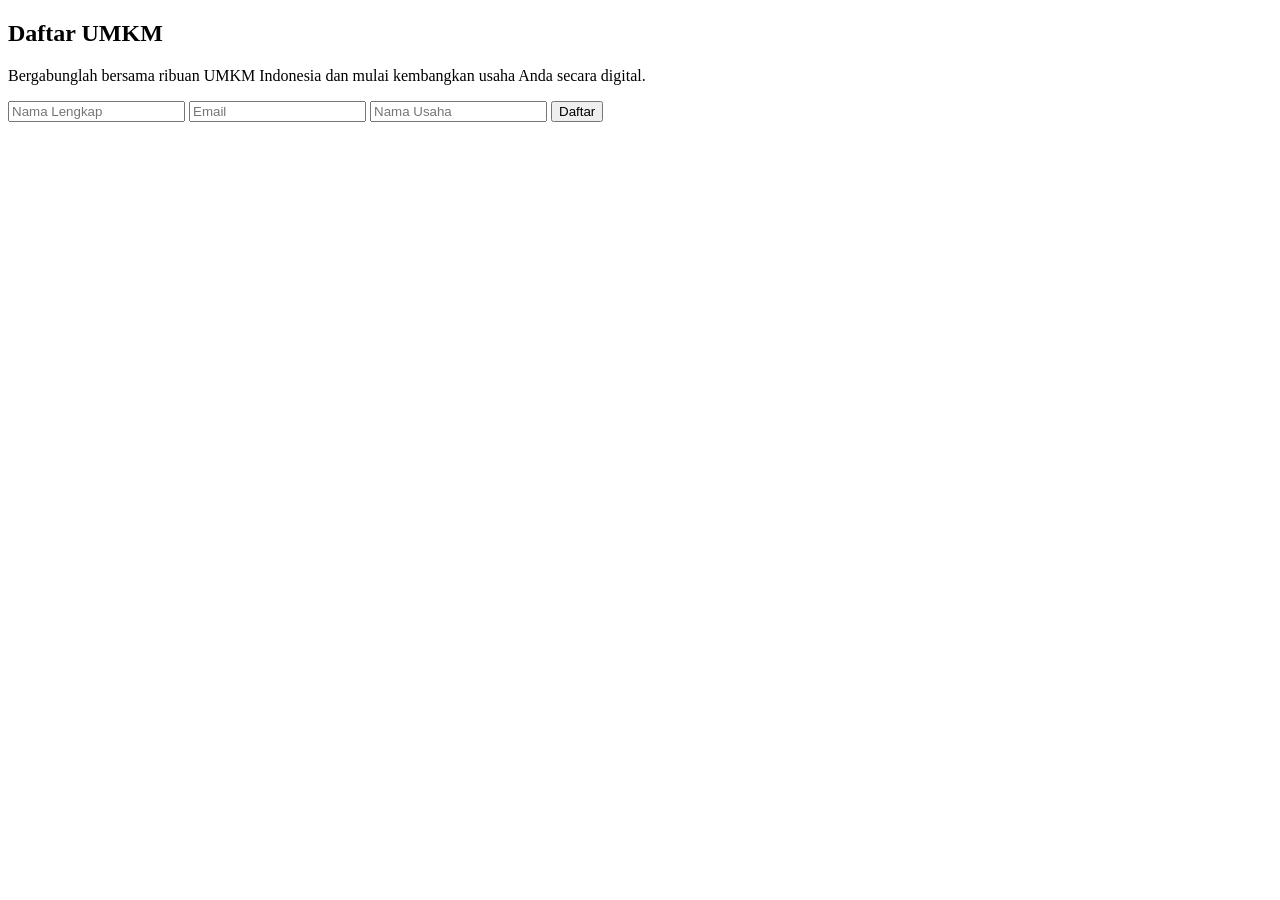
==== daftar.html @ 74b17df0 "Menambahkan halaman daftar UMKM" ====
<!DOCTYPE html>
<html lang="id">
<head>
    <meta charset="UTF-8">
    <meta name="viewport" content="width=device-width, initial-scale=1.0">
    <title>Daftar UMKM</title>

    <link rel="stylesheet" href="style.css">
</head>

<body>

<section class="section">

    <div class="register-container">

        <h2 class="section-title">
            Daftar UMKM
        </h2>

        <p class="section-sub">
            Bergabunglah bersama ribuan UMKM Indonesia dan mulai kembangkan usaha Anda secara digital.
        </p>

        <form class="register-form" id="registerForm">

            <input type="text" placeholder="Nama Lengkap" required>

            <input type="email" placeholder="Email" required>

            <input type="text" placeholder="Nama Usaha" required>

            <button type="submit" class="btn-primary">
                Daftar
            </button>

        </form>

    </div>

</section>

<script>
const registerForm = document.getElementById("registerForm");

registerForm.addEventListener("submit", function(e) {
    e.preventDefault();

    alert("Pendaftaran berhasil!");

    window.location.href = "index.html";
});
</script>

</body>
</html>
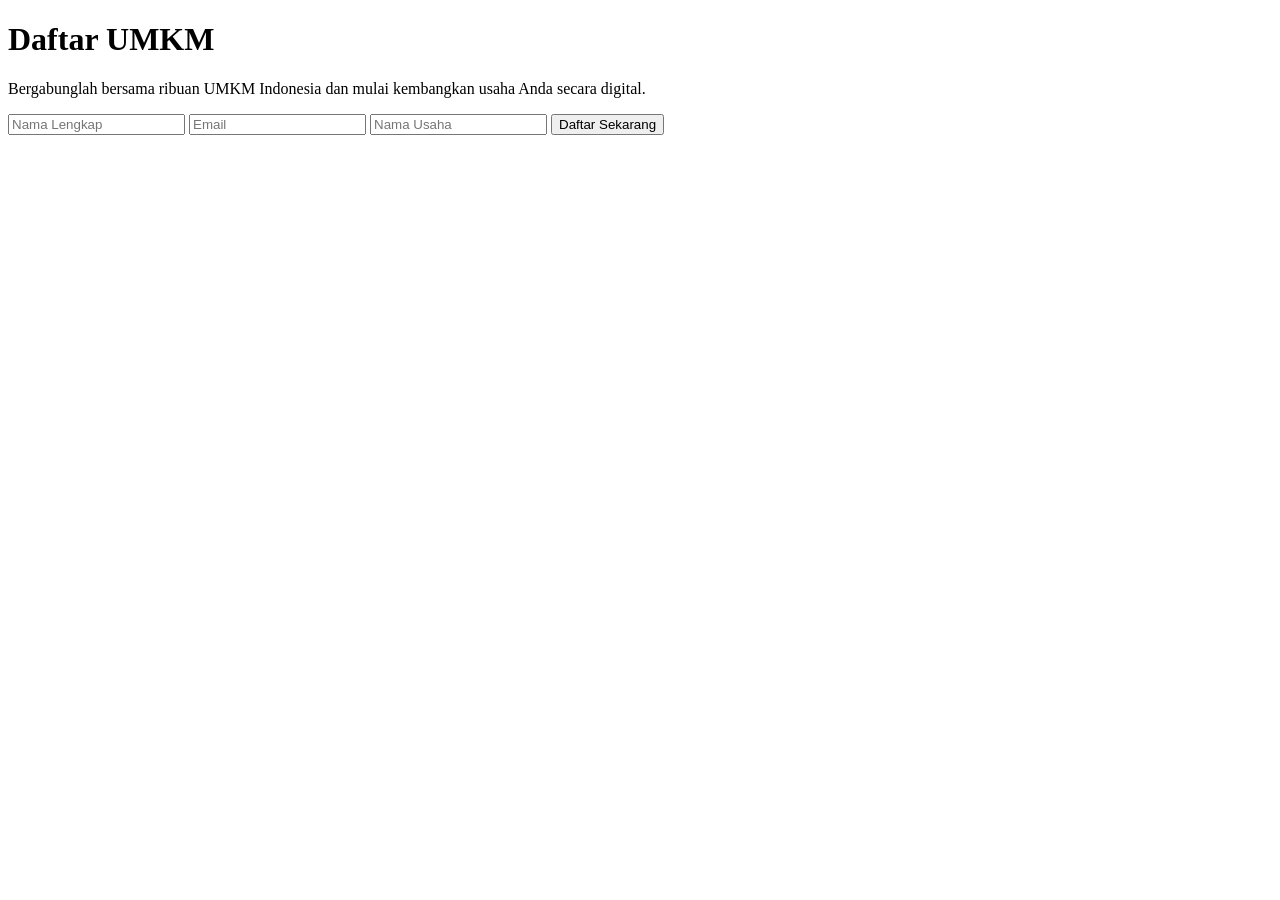
==== commit a652125e: "update daftar" ====
--- a/daftar.html
+++ b/daftar.html
@@ -4,53 +4,30 @@
     <meta charset="UTF-8">
     <meta name="viewport" content="width=device-width, initial-scale=1.0">
     <title>Daftar UMKM</title>
-
-    <link rel="stylesheet" href="style.css">
+    <link rel="stylesheet" href="daftar.css">
 </head>
-
 <body>
 
-<section class="section">
+<div class="container">
+    <div class="card">
+        <h1>Daftar UMKM</h1>
 
-    <div class="register-container">
-
-        <h2 class="section-title">
-            Daftar UMKM
-        </h2>
-
-        <p class="section-sub">
-            Bergabunglah bersama ribuan UMKM Indonesia dan mulai kembangkan usaha Anda secara digital.
+        <p>
+            Bergabunglah bersama ribuan UMKM Indonesia dan mulai
+            kembangkan usaha Anda secara digital.
         </p>
 
-        <form class="register-form" id="registerForm">
-
+        <form>
             <input type="text" placeholder="Nama Lengkap" required>
 
             <input type="email" placeholder="Email" required>
 
             <input type="text" placeholder="Nama Usaha" required>
 
-            <button type="submit" class="btn-primary">
-                Daftar
-            </button>
-
+            <button type="submit">Daftar Sekarang</button>
         </form>
-
     </div>
-
-</section>
-
-<script>
-const registerForm = document.getElementById("registerForm");
-
-registerForm.addEventListener("submit", function(e) {
-    e.preventDefault();
-
-    alert("Pendaftaran berhasil!");
-
-    window.location.href = "index.html";
-});
-</script>
+</div>
 
 </body>
 </html>
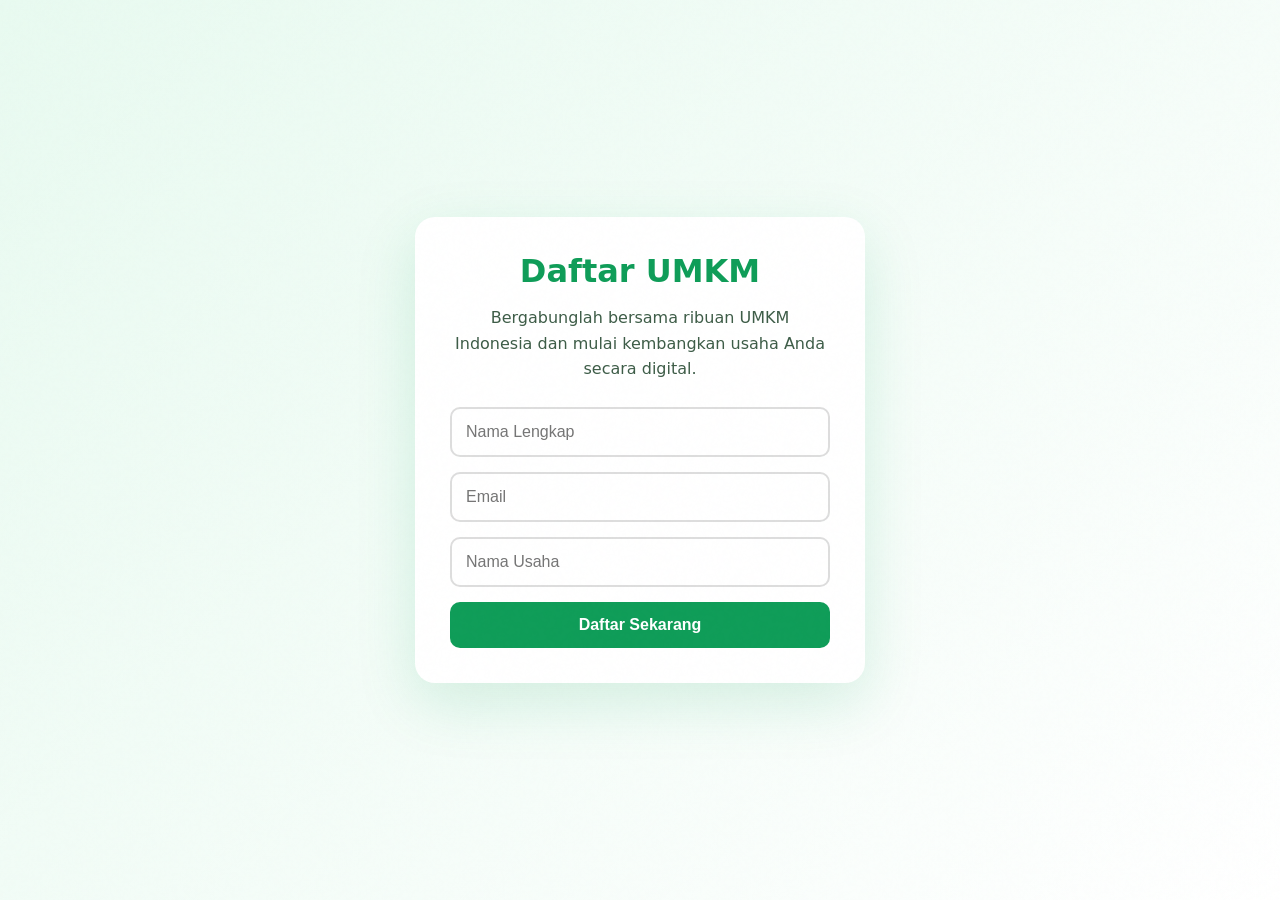
==== commit 36cf3122: "update halaman" ====
--- a/daftar.html
+++ b/daftar.html
@@ -4,7 +4,7 @@
     <meta charset="UTF-8">
     <meta name="viewport" content="width=device-width, initial-scale=1.0">
     <title>Daftar UMKM</title>
-    <link rel="stylesheet" href="daftar.css">
+    <link rel="stylesheet" href="style.css">
 </head>
 <body>
 
--- a/style.css
+++ b/style.css
@@ -0,0 +1,957 @@
+
+  :root {
+      --green-deep:    #0a7a42;
+      --green-main:    #0f9d58;
+      --green-mid:     #34a853;
+      --green-light:   #a8f0c6;
+      --green-pale:    #e8faf0;
+      --gold:          #f5c842;
+      --gold-light:    #fff3b0;
+      --warm-white:    #fdfef9;
+      --text-dark:     #1a2e1e;
+      --text-mid:      #3d5c47;
+      --text-light:    #7a9e84;
+      --shadow-green:  0 20px 60px rgba(15,157,88,0.15);
+      --shadow-soft:   0 8px 32px rgba(0,0,0,0.08);
+      --radius-lg:     24px;
+      --radius-xl:     40px;
+    }
+
+    *, *::before, *::after {
+      margin: 0; padding: 0;
+      box-sizing: border-box;
+    }
+
+    html { scroll-behavior: smooth; }
+
+    body {
+      font-family: -apple-system, BlinkMacSystemFont, 'Segoe UI', system-ui, sans-serif;
+      background: var(--warm-white);
+      color: var(--text-dark);
+      overflow-x: hidden;
+    }
+
+    /* ─── SCROLLBAR ─── */
+    ::-webkit-scrollbar { width: 6px; }
+    ::-webkit-scrollbar-track { background: var(--green-pale); }
+    ::-webkit-scrollbar-thumb { background: var(--green-main); border-radius: 99px; }
+
+    /* ─── NOISE TEXTURE OVERLAY ─── */
+    body::before {
+      content: '';
+      position: fixed; inset: 0;
+      background-image: url("data:image/svg+xml,%3Csvg viewBox='0 0 200 200' xmlns='http://www.w3.org/2000/svg'%3E%3Cfilter id='n'%3E%3CfeTurbulence type='fractalNoise' baseFrequency='0.75' numOctaves='4' stitchTiles='stitch'/%3E%3C/filter%3E%3Crect width='100%25' height='100%25' filter='url(%23n)' opacity='0.03'/%3E%3C/svg%3E");
+      pointer-events: none; z-index: 1000; opacity: 0.4;
+    }
+
+    /* ══════════════════════════════════
+       HEADER / NAV
+    ══════════════════════════════════ */
+    header {
+      position: fixed; top: 0; left: 0; right: 0; z-index: 900;
+      padding: 18px 6%;
+      display: flex; justify-content: space-between; align-items: center;
+      background: rgba(255,255,255,0.75);
+      backdrop-filter: blur(20px) saturate(180%);
+      -webkit-backdrop-filter: blur(20px) saturate(180%);
+      border-bottom: 1px solid rgba(15,157,88,0.1);
+      transition: all 0.4s cubic-bezier(0.23,1,0.32,1);
+    }
+
+    header.scrolled {
+      padding: 12px 6%;
+      background: rgba(255,255,255,0.92);
+      box-shadow: 0 4px 30px rgba(0,0,0,0.06);
+    }
+
+    .logo {
+      display: flex; align-items: center; gap: 10px;
+      text-decoration: none;
+    }
+
+    .logo-mark {
+      width: 36px; height: 36px;
+      background: linear-gradient(135deg, var(--green-main), var(--green-mid));
+      border-radius: 10px;
+      display: flex; align-items: center; justify-content: center;
+      font-size: 18px; font-weight: 800; color: white;
+      box-shadow: 0 4px 12px rgba(15,157,88,0.35);
+      transition: transform 0.3s cubic-bezier(0.34,1.56,0.64,1);
+    }
+    .logo:hover .logo-mark { transform: rotate(-8deg) scale(1.1); }
+
+    .logo-text {
+      font-family: Georgia, 'Times New Roman', serif;
+      font-size: 20px; font-weight: 700;
+      color: var(--text-dark);
+      letter-spacing: -0.3px;
+    }
+    .logo-text span { color: var(--green-main); }
+
+    nav {
+      display: flex; align-items: center; gap: 8px;
+    }
+
+    nav a {
+      color: var(--text-mid);
+      text-decoration: none;
+      font-size: 14px; font-weight: 600;
+      padding: 8px 16px;
+      border-radius: 99px;
+      transition: all 0.25s ease;
+      position: relative;
+    }
+    nav a:hover {
+      color: var(--green-main);
+      background: var(--green-pale);
+    }
+    nav a.active { color: var(--green-main); background: var(--green-pale); }
+
+    .nav-cta {
+      background: var(--green-main) !important;
+      color: white !important;
+      padding: 10px 22px !important;
+      box-shadow: 0 4px 14px rgba(15,157,88,0.4);
+      transition: all 0.3s cubic-bezier(0.34,1.56,0.64,1) !important;
+    }
+    .nav-cta:hover {
+      transform: translateY(-2px) scale(1.03);
+      box-shadow: 0 8px 24px rgba(15,157,88,0.45) !important;
+      background: var(--green-deep) !important;
+    }
+
+    /* ══════════════════════════════════
+       HERO SECTION
+    ══════════════════════════════════ */
+    .hero {
+      min-height: 100vh;
+      padding: 120px 6% 80px;
+      display: grid;
+      grid-template-columns: 1fr 1fr;
+      align-items: center;
+      gap: 60px;
+      position: relative;
+      overflow: hidden;
+    }
+
+    /* Mesh gradient background */
+    .hero::before {
+      content: '';
+      position: absolute; inset: 0;
+      background:
+        radial-gradient(ellipse 80% 60% at 10% 20%, rgba(168,240,198,0.35) 0%, transparent 60%),
+        radial-gradient(ellipse 60% 50% at 90% 80%, rgba(245,200,66,0.15) 0%, transparent 55%),
+        radial-gradient(ellipse 50% 70% at 60% 10%, rgba(15,157,88,0.08) 0%, transparent 50%);
+      z-index: 0;
+    }
+
+    /* Decorative circles */
+    .hero-deco {
+      position: absolute;
+      border-radius: 50%;
+      opacity: 0.12;
+      animation: floatDeco 8s ease-in-out infinite;
+    }
+    .hero-deco-1 {
+      width: 500px; height: 500px;
+      background: radial-gradient(circle, var(--green-main), transparent);
+      top: -100px; right: -100px;
+      animation-delay: 0s;
+    }
+    .hero-deco-2 {
+      width: 300px; height: 300px;
+      background: radial-gradient(circle, var(--gold), transparent);
+      bottom: 50px; left: -80px;
+      animation-delay: 3s; opacity: 0.09;
+    }
+    @keyframes floatDeco {
+      0%,100% { transform: translateY(0) scale(1); }
+      50%      { transform: translateY(-30px) scale(1.05); }
+    }
+
+    .hero-content { position: relative; z-index: 2; }
+
+    .hero-badge {
+      display: inline-flex; align-items: center; gap: 8px;
+      background: var(--green-pale);
+      border: 1px solid rgba(15,157,88,0.2);
+      color: var(--green-deep);
+      font-size: 12px; font-weight: 700;
+      letter-spacing: 0.8px; text-transform: uppercase;
+      padding: 6px 14px; border-radius: 99px;
+      margin-bottom: 24px;
+      animation: fadeSlideUp 0.8s cubic-bezier(0.23,1,0.32,1) both;
+    }
+    .hero-badge::before {
+      content: '';
+      width: 6px; height: 6px;
+      background: var(--green-main);
+      border-radius: 50%;
+      animation: pulse 2s ease-in-out infinite;
+    }
+    @keyframes pulse {
+      0%,100% { transform: scale(1); opacity: 1; }
+      50%      { transform: scale(1.5); opacity: 0.6; }
+    }
+
+    .hero h1 {
+      font-family: Georgia, 'Times New Roman', serif;
+      font-size: clamp(42px, 5vw, 68px);
+      line-height: 1.08;
+      font-weight: 700;
+      color: var(--text-dark);
+      margin-bottom: 24px;
+      animation: fadeSlideUp 0.8s cubic-bezier(0.23,1,0.32,1) 0.1s both;
+    }
+    .hero h1 em {
+      font-style: italic;
+      color: var(--green-main);
+      position: relative;
+    }
+    .hero h1 em::after {
+      content: '';
+      position: absolute;
+      bottom: 4px; left: 0; right: 0;
+      height: 3px;
+      background: linear-gradient(90deg, var(--green-main), var(--gold));
+      border-radius: 99px;
+      transform: scaleX(0);
+      transform-origin: left;
+      animation: lineGrow 0.6s cubic-bezier(0.23,1,0.32,1) 0.9s both;
+    }
+    @keyframes lineGrow {
+      to { transform: scaleX(1); }
+    }
+
+    .hero p {
+      font-size: 17px;
+      line-height: 1.75;
+      color: var(--text-mid);
+      max-width: 480px;
+      margin-bottom: 40px;
+      animation: fadeSlideUp 0.8s cubic-bezier(0.23,1,0.32,1) 0.2s both;
+    }
+
+    .hero-actions {
+      display: flex; gap: 16px; flex-wrap: wrap;
+      animation: fadeSlideUp 0.8s cubic-bezier(0.23,1,0.32,1) 0.3s both;
+    }
+
+    .btn-primary {
+      display: inline-flex; align-items: center; gap: 10px;
+      padding: 16px 32px;
+      background: linear-gradient(135deg, var(--green-main), var(--green-mid));
+      color: white;
+      text-decoration: none;
+      border-radius: 14px;
+      font-weight: 700; font-size: 15px;
+      box-shadow: 0 8px 24px rgba(15,157,88,0.4), 0 1px 0 rgba(255,255,255,0.2) inset;
+      transition: all 0.35s cubic-bezier(0.34,1.56,0.64,1);
+      position: relative; overflow: hidden;
+    }
+    .btn-primary::before {
+      content: '';
+      position: absolute; inset: 0;
+      background: linear-gradient(135deg, rgba(255,255,255,0.15), transparent);
+      opacity: 0;
+      transition: opacity 0.3s;
+    }
+    .btn-primary:hover {
+      transform: translateY(-3px) scale(1.02);
+      box-shadow: 0 14px 32px rgba(15,157,88,0.45);
+    }
+    .btn-primary:hover::before { opacity: 1; }
+
+    .btn-secondary {
+      display: inline-flex; align-items: center; gap: 10px;
+      padding: 16px 32px;
+      background: white;
+      color: var(--green-deep);
+      text-decoration: none;
+      border-radius: 14px;
+      font-weight: 700; font-size: 15px;
+      border: 1.5px solid rgba(15,157,88,0.2);
+      box-shadow: var(--shadow-soft);
+      transition: all 0.35s cubic-bezier(0.34,1.56,0.64,1);
+    }
+    .btn-secondary:hover {
+      transform: translateY(-3px);
+      border-color: var(--green-main);
+      box-shadow: 0 10px 28px rgba(15,157,88,0.15);
+    }
+
+    /* Hero stats */
+    .hero-stats {
+      display: flex; gap: 32px; margin-top: 52px;
+      padding-top: 32px;
+      border-top: 1px solid rgba(15,157,88,0.1);
+      animation: fadeSlideUp 0.8s cubic-bezier(0.23,1,0.32,1) 0.45s both;
+    }
+    .stat-item { display: flex; flex-direction: column; gap: 4px; }
+    .stat-num {
+      font-family: Georgia, 'Times New Roman', serif;
+      font-size: 28px; font-weight: 700;
+      color: var(--green-main);
+      line-height: 1;
+    }
+    .stat-label { font-size: 12px; color: var(--text-light); font-weight: 500; }
+
+    /* Hero visual */
+    .hero-visual {
+      position: relative; z-index: 2;
+      animation: fadeSlideRight 1s cubic-bezier(0.23,1,0.32,1) 0.2s both;
+    }
+
+    .hero-card-main {
+      background: white;
+      border-radius: var(--radius-xl);
+      padding: 40px;
+      box-shadow: var(--shadow-green), 0 1px 0 rgba(255,255,255,0.8) inset;
+      position: relative;
+      overflow: hidden;
+    }
+    .hero-card-main::before {
+      content: '';
+      position: absolute; top: 0; left: 0; right: 0; height: 4px;
+      background: linear-gradient(90deg, var(--green-main), var(--gold));
+    }
+
+    .product-grid {
+      display: grid; grid-template-columns: 1fr 1fr; gap: 16px;
+      margin-bottom: 24px;
+    }
+    .product-item {
+      background: var(--green-pale);
+      border-radius: 16px; padding: 20px;
+      display: flex; flex-direction: column; gap: 10px;
+      transition: transform 0.3s cubic-bezier(0.34,1.56,0.64,1);
+    }
+    .product-item:hover { transform: scale(1.03); }
+    .product-emoji { font-size: 28px; }
+    .product-name { font-size: 13px; font-weight: 700; color: var(--text-dark); }
+    .product-sales {
+      font-size: 11px; color: var(--green-main); font-weight: 600;
+      background: rgba(15,157,88,0.1); padding: 3px 8px; border-radius: 99px;
+      width: fit-content;
+    }
+
+    .card-footer {
+      display: flex; align-items: center; justify-content: space-between;
+      background: var(--green-pale);
+      border-radius: 14px; padding: 16px 20px;
+    }
+    .card-footer-label { font-size: 13px; color: var(--text-mid); font-weight: 600; }
+    .card-footer-num {
+      font-family: Georgia, 'Times New Roman', serif;
+      font-size: 22px; font-weight: 700; color: var(--green-main);
+    }
+
+
+    /* Floating badge */
+    .float-badge {
+      position: absolute;
+      background: white;
+      border-radius: 16px;
+      padding: 12px 18px;
+      box-shadow: 0 8px 30px rgba(0,0,0,0.12);
+      font-size: 13px; font-weight: 700;
+      display: flex; align-items: center; gap: 8px;
+      animation: floatBadge 4s ease-in-out infinite;
+      white-space: nowrap;
+    }
+    .float-badge-1 { top: -20px; right: -20px; animation-delay: 0s; }
+    .float-badge-2 { bottom: -20px; left: -20px; animation-delay: 2s; color: var(--green-deep); }
+    @keyframes floatBadge {
+      0%,100% { transform: translateY(0); }
+      50%      { transform: translateY(-8px); }
+    }
+
+    /* ══════════════════════════════════
+       TRUSTED BRANDS TICKER
+    ══════════════════════════════════ */
+    .ticker-section {
+      padding: 30px 0;
+      background: var(--green-pale);
+      border-top: 1px solid rgba(15,157,88,0.1);
+      border-bottom: 1px solid rgba(15,157,88,0.1);
+      overflow: hidden;
+    }
+    .ticker-label {
+      text-align: center;
+      font-size: 11px; font-weight: 700; letter-spacing: 2px; text-transform: uppercase;
+      color: var(--text-light); margin-bottom: 18px;
+    }
+    .ticker-track { display: flex; gap: 0; }
+    .ticker-inner {
+      display: flex; gap: 48px; align-items: center;
+      animation: ticker 25s linear infinite;
+      padding-right: 48px;
+      white-space: nowrap;
+    }
+    @keyframes ticker {
+      from { transform: translateX(0); }
+      to   { transform: translateX(-50%); }
+    }
+    .ticker-item {
+      font-weight: 700; font-size: 15px;
+      color: var(--green-deep); opacity: 0.55;
+      transition: opacity 0.3s;
+    }
+    .ticker-item:hover { opacity: 1; }
+    .ticker-sep { color: var(--green-main); opacity: 0.3; font-size: 20px; }
+
+    /* ══════════════════════════════════
+       FEATURES SECTION
+    ══════════════════════════════════ */
+    .section {
+      padding: 100px 6%;
+    }
+
+    .section-tag {
+      display: inline-block;
+      font-size: 11px; font-weight: 800; letter-spacing: 2px; text-transform: uppercase;
+      color: var(--green-main); background: var(--green-pale);
+      padding: 6px 14px; border-radius: 99px;
+      margin-bottom: 16px;
+    }
+
+    .section-title {
+      font-family: Georgia, 'Times New Roman', serif;
+      font-size: clamp(32px, 4vw, 52px);
+      font-weight: 700; line-height: 1.1;
+      color: var(--text-dark); margin-bottom: 16px;
+    }
+    .section-title em { font-style: italic; color: var(--green-main); }
+
+    .section-sub {
+      font-size: 17px; color: var(--text-mid); line-height: 1.7;
+      max-width: 560px; margin-bottom: 60px;
+    }
+
+    .features-grid {
+      display: grid;
+      grid-template-columns: repeat(3, 1fr);
+      gap: 24px;
+    }
+
+    .feature-card {
+      background: white;
+      border-radius: var(--radius-lg);
+      padding: 36px 30px;
+      border: 1px solid rgba(15,157,88,0.08);
+      box-shadow: var(--shadow-soft);
+      transition: all 0.4s cubic-bezier(0.23,1,0.32,1);
+      position: relative; overflow: hidden;
+      opacity: 0; transform: translateY(30px);
+    }
+    .feature-card.visible {
+      opacity: 1; transform: translateY(0);
+    }
+    .feature-card::after {
+      content: '';
+      position: absolute; top: 0; left: 0; right: 0; height: 3px;
+      background: linear-gradient(90deg, var(--green-main), var(--gold));
+      transform: scaleX(0); transform-origin: left;
+      transition: transform 0.4s cubic-bezier(0.23,1,0.32,1);
+    }
+    .feature-card:hover {
+      transform: translateY(-8px);
+      box-shadow: var(--shadow-green);
+      border-color: rgba(15,157,88,0.15);
+    }
+    .feature-card:hover::after { transform: scaleX(1); }
+
+    .feature-icon {
+      width: 56px; height: 56px;
+      background: var(--green-pale);
+      border-radius: 16px;
+      display: flex; align-items: center; justify-content: center;
+      font-size: 24px; margin-bottom: 20px;
+      transition: transform 0.4s cubic-bezier(0.34,1.56,0.64,1);
+    }
+    .feature-card:hover .feature-icon { transform: scale(1.15) rotate(-5deg); }
+
+    .feature-card h4 {
+      font-size: 18px; font-weight: 700;
+      color: var(--text-dark); margin-bottom: 10px;
+    }
+    .feature-card p {
+      font-size: 14px; color: var(--text-light); line-height: 1.7;
+    }
+
+    .feature-card.featured {
+      background: linear-gradient(135deg, var(--green-main), var(--green-deep));
+      border-color: transparent;
+      color: white;
+    }
+    .feature-card.featured .feature-icon {
+      background: rgba(255,255,255,0.15);
+    }
+    .feature-card.featured h4 { color: white; }
+    .feature-card.featured p { color: rgba(255,255,255,0.75); }
+    .feature-card.featured::after { display: none; }
+
+    /* ══════════════════════════════════
+       HOW IT WORKS
+    ══════════════════════════════════ */
+    .how-section {
+      padding: 100px 6%;
+      background: var(--green-pale);
+      position: relative; overflow: hidden;
+    }
+    .how-section::before {
+      content: '';
+      position: absolute;
+      top: -200px; right: -200px;
+      width: 600px; height: 600px;
+      background: radial-gradient(circle, rgba(15,157,88,0.08), transparent 70%);
+      border-radius: 50%;
+    }
+
+    .steps-grid {
+      display: grid; grid-template-columns: repeat(4,1fr); gap: 30px;
+      position: relative;
+    }
+    .steps-grid::before {
+      content: '';
+      position: absolute; top: 40px; left: 15%; right: 15%; height: 2px;
+      background: linear-gradient(90deg, var(--green-main), var(--gold), var(--green-main));
+      background-size: 200% 100%;
+      animation: shimmer 3s linear infinite;
+      z-index: 0;
+    }
+    @keyframes shimmer {
+      0%   { background-position: 200% 0; }
+      100% { background-position: -200% 0; }
+    }
+
+    .step-item {
+      text-align: center; position: relative; z-index: 1;
+      opacity: 0; transform: translateY(20px);
+      transition: all 0.5s cubic-bezier(0.23,1,0.32,1);
+    }
+    .step-item.visible { opacity: 1; transform: translateY(0); }
+
+    .step-num {
+      width: 80px; height: 80px;
+      background: white;
+      border-radius: 50%; margin: 0 auto 20px;
+      display: flex; align-items: center; justify-content: center;
+      font-family: Georgia, 'Times New Roman', serif;
+      font-size: 28px; font-weight: 700;
+      color: var(--green-main);
+      box-shadow: 0 4px 20px rgba(15,157,88,0.2);
+      border: 3px solid rgba(15,157,88,0.15);
+      transition: all 0.4s cubic-bezier(0.34,1.56,0.64,1);
+    }
+    .step-item:hover .step-num {
+      background: var(--green-main); color: white;
+      transform: scale(1.1);
+      box-shadow: 0 8px 28px rgba(15,157,88,0.35);
+    }
+
+    .step-item h4 { font-size: 16px; font-weight: 700; margin-bottom: 8px; }
+    .step-item p { font-size: 13px; color: var(--text-light); line-height: 1.6; }
+
+    /* ══════════════════════════════════
+       PRODUCTS / MARKETPLACE
+    ══════════════════════════════════ */
+    .products-section { padding: 100px 6%; }
+
+    .products-header {
+      display: flex; justify-content: space-between; align-items: flex-end;
+      margin-bottom: 48px;
+    }
+
+    .category-tabs {
+      display: flex; gap: 8px;
+    }
+    .tab {
+      padding: 8px 18px; border-radius: 99px;
+      font-size: 13px; font-weight: 600;
+      cursor: pointer; transition: all 0.25s ease;
+      border: 1.5px solid transparent;
+      color: var(--text-light);
+    }
+    .tab:hover, .tab.active {
+      color: var(--green-main); background: var(--green-pale);
+      border-color: rgba(15,157,88,0.2);
+    }
+
+    .products-grid {
+      display: grid; grid-template-columns: repeat(4,1fr); gap: 24px;
+    }
+
+    .product-card {
+      background: white;
+      border-radius: 20px; overflow: hidden;
+      border: 1px solid rgba(0,0,0,0.06);
+      box-shadow: var(--shadow-soft);
+      transition: all 0.4s cubic-bezier(0.23,1,0.32,1);
+      opacity: 0; transform: translateY(24px);
+    }
+    .product-card.visible { opacity: 1; transform: translateY(0); }
+    .product-card:hover {
+      transform: translateY(-8px);
+      box-shadow: var(--shadow-green);
+    }
+
+    .product-img {
+      height: 160px;
+      display: flex; align-items: center; justify-content: center;
+      font-size: 64px; position: relative; overflow: hidden;
+    }
+    .product-img::after {
+      content: '';
+      position: absolute; inset: 0;
+      background: linear-gradient(to bottom, transparent 60%, rgba(0,0,0,0.05));
+    }
+    .product-badge-new {
+      position: absolute; top: 12px; left: 12px;
+      background: var(--gold); color: #7a4e00;
+      font-size: 10px; font-weight: 800; letter-spacing: 1px; text-transform: uppercase;
+      padding: 4px 10px; border-radius: 99px;
+      box-shadow: 0 2px 8px rgba(245,200,66,0.4);
+    }
+
+    .product-body { padding: 20px; }
+    .product-cat { font-size: 11px; color: var(--text-light); font-weight: 600; text-transform: uppercase; letter-spacing: 1px; margin-bottom: 6px; }
+    .product-title { font-size: 15px; font-weight: 700; color: var(--text-dark); margin-bottom: 8px; }
+    .product-seller { font-size: 12px; color: var(--text-light); margin-bottom: 14px; display: flex; align-items: center; gap: 4px; }
+    .product-footer { display: flex; justify-content: space-between; align-items: center; }
+    .product-price { font-family: Georgia, 'Times New Roman', serif; font-size: 18px; font-weight: 700; color: var(--green-main); }
+    .product-rating { display: flex; align-items: center; gap: 4px; font-size: 12px; font-weight: 600; color: var(--text-mid); }
+
+    /* ══════════════════════════════════
+       TESTIMONIALS
+    ══════════════════════════════════ */
+    .testimonials-section {
+      padding: 100px 6%;
+      background: linear-gradient(135deg, var(--green-deep) 0%, var(--green-main) 50%, var(--green-mid) 100%);
+      position: relative; overflow: hidden;
+    }
+    .testimonials-section::before {
+      content: '';
+      position: absolute; top: -100px; right: -100px;
+      width: 500px; height: 500px;
+      background: rgba(255,255,255,0.04);
+      border-radius: 50%;
+    }
+    .testimonials-section::after {
+      content: '';
+      position: absolute; bottom: -150px; left: -150px;
+      width: 400px; height: 400px;
+      background: rgba(245,200,66,0.08);
+      border-radius: 50%;
+    }
+
+    .testimonials-section .section-tag {
+      background: rgba(255,255,255,0.15); color: white;
+    }
+    .testimonials-section .section-title { color: white; }
+    .testimonials-section .section-sub { color: rgba(255,255,255,0.7); }
+
+    .testi-grid {
+      display: grid; grid-template-columns: repeat(3,1fr); gap: 24px;
+      position: relative; z-index: 1;
+    }
+
+    .testi-card {
+      background: rgba(255,255,255,0.1);
+      backdrop-filter: blur(10px);
+      border: 1px solid rgba(255,255,255,0.15);
+      border-radius: 20px; padding: 28px;
+      transition: all 0.4s cubic-bezier(0.23,1,0.32,1);
+      opacity: 0; transform: translateY(24px);
+    }
+    .testi-card.visible { opacity: 1; transform: translateY(0); }
+    .testi-card:hover {
+      background: rgba(255,255,255,0.15);
+      transform: translateY(-6px);
+      box-shadow: 0 20px 50px rgba(0,0,0,0.15);
+    }
+
+    .testi-stars { color: var(--gold); font-size: 16px; margin-bottom: 14px; letter-spacing: 2px; }
+    .testi-text { font-size: 14px; color: rgba(255,255,255,0.85); line-height: 1.75; margin-bottom: 20px; font-style: italic; }
+    .testi-author { display: flex; align-items: center; gap: 12px; }
+    .testi-avatar {
+      width: 44px; height: 44px; border-radius: 50%;
+      display: flex; align-items: center; justify-content: center;
+      font-size: 20px; font-weight: 700; color: white;
+      background: rgba(255,255,255,0.2); border: 2px solid rgba(255,255,255,0.25);
+      flex-shrink: 0;
+    }
+    .testi-name { font-size: 14px; font-weight: 700; color: white; }
+    .testi-role { font-size: 12px; color: rgba(255,255,255,0.6); }
+
+    /* ══════════════════════════════════
+       CTA SECTION
+    ══════════════════════════════════ */
+    .cta-section {
+      padding: 100px 6%;
+      display: flex; justify-content: center;
+    }
+    .cta-box {
+      background: white;
+      border-radius: var(--radius-xl);
+      padding: 70px 80px;
+      text-align: center;
+      max-width: 800px; width: 100%;
+      box-shadow: var(--shadow-green);
+      border: 1px solid rgba(15,157,88,0.08);
+      position: relative; overflow: hidden;
+    }
+    .cta-box::before {
+      content: '';
+      position: absolute; top: 0; left: 0; right: 0; height: 5px;
+      background: linear-gradient(90deg, var(--green-main), var(--gold), var(--green-main));
+      background-size: 200%;
+      animation: shimmer 4s linear infinite;
+    }
+
+    .cta-emoji { font-size: 60px; margin-bottom: 24px; animation: bounce 2s ease-in-out infinite; }
+    @keyframes bounce {
+      0%,100% { transform: translateY(0); }
+      50%      { transform: translateY(-10px); }
+    }
+
+    .cta-box h2 {
+      font-family: Georgia, 'Times New Roman', serif;
+      font-size: 42px; font-weight: 700;
+      color: var(--text-dark); margin-bottom: 16px;
+    }
+    .cta-box p { font-size: 16px; color: var(--text-mid); margin-bottom: 36px; line-height: 1.7; }
+
+    .cta-actions { display: flex; gap: 16px; justify-content: center; }
+
+    .input-group {
+      display: flex; gap: 0;
+      background: var(--green-pale);
+      border-radius: 14px; padding: 6px;
+      border: 1.5px solid rgba(15,157,88,0.2);
+      max-width: 440px; width: 100%;
+    }
+    .input-group input {
+      flex: 1; border: none; background: transparent;
+      padding: 12px 16px; font-size: 14px;
+      font-family: -apple-system, BlinkMacSystemFont, 'Segoe UI', system-ui, sans-serif;
+      color: var(--text-dark); outline: none;
+    }
+    .input-group input::placeholder { color: var(--text-light); }
+
+    /* ══════════════════════════════════
+       FOOTER
+    ══════════════════════════════════ */
+    footer {
+      background: var(--text-dark);
+      color: rgba(255,255,255,0.6);
+      padding: 60px 6% 30px;
+    }
+
+    .footer-grid {
+      display: grid; grid-template-columns: 2fr 1fr 1fr 1fr; gap: 48px;
+      margin-bottom: 48px;
+    }
+
+    .footer-brand p { font-size: 14px; line-height: 1.7; margin: 16px 0 20px; max-width: 280px; }
+
+    .footer-social { display: flex; gap: 10px; }
+    .social-btn {
+      width: 38px; height: 38px;
+      background: rgba(255,255,255,0.08);
+      border-radius: 10px;
+      display: flex; align-items: center; justify-content: center;
+      font-size: 16px; text-decoration: none;
+      transition: all 0.3s cubic-bezier(0.34,1.56,0.64,1);
+    }
+    .social-btn:hover { background: var(--green-main); transform: translateY(-3px) scale(1.1); }
+
+    .footer-col h5 { font-size: 14px; font-weight: 700; color: white; margin-bottom: 18px; }
+    .footer-col a {
+      display: block; color: rgba(255,255,255,0.5);
+      text-decoration: none; font-size: 13px;
+      margin-bottom: 10px;
+      transition: color 0.2s, transform 0.2s;
+    }
+    .footer-col a:hover { color: var(--green-light); transform: translateX(4px); }
+
+    .footer-bottom {
+      border-top: 1px solid rgba(255,255,255,0.06);
+      padding-top: 24px;
+      display: flex; justify-content: space-between; align-items: center;
+      font-size: 13px;
+    }
+    .footer-bottom span { color: var(--green-light); font-weight: 600; }
+
+    /* ══════════════════════════════════
+       ANIMATIONS
+    ══════════════════════════════════ */
+    @keyframes fadeSlideUp {
+      from { opacity: 0; transform: translateY(24px); }
+      to   { opacity: 1; transform: translateY(0); }
+    }
+    @keyframes fadeSlideRight {
+      from { opacity: 0; transform: translateX(40px); }
+      to   { opacity: 1; transform: translateX(0); }
+    }
+
+    /* Staggered animation delays for feature cards */
+    .feature-card:nth-child(1) { transition-delay: 0s; }
+    .feature-card:nth-child(2) { transition-delay: 0.1s; }
+    .feature-card:nth-child(3) { transition-delay: 0.2s; }
+    .feature-card:nth-child(4) { transition-delay: 0.3s; }
+    .feature-card:nth-child(5) { transition-delay: 0.4s; }
+    .feature-card:nth-child(6) { transition-delay: 0.5s; }
+
+    .product-card:nth-child(1) { transition-delay: 0s; }
+    .product-card:nth-child(2) { transition-delay: 0.08s; }
+    .product-card:nth-child(3) { transition-delay: 0.16s; }
+    .product-card:nth-child(4) { transition-delay: 0.24s; }
+
+    .step-item:nth-child(1) { transition-delay: 0s; }
+    .step-item:nth-child(2) { transition-delay: 0.1s; }
+    .step-item:nth-child(3) { transition-delay: 0.2s; }
+    .step-item:nth-child(4) { transition-delay: 0.3s; }
+
+    .testi-card:nth-child(1) { transition-delay: 0s; }
+    .testi-card:nth-child(2) { transition-delay: 0.1s; }
+    .testi-card:nth-child(3) { transition-delay: 0.2s; }
+
+    /* ══════════════════════════════════
+       RESPONSIVE
+    ══════════════════════════════════ */
+    @media (max-width: 1024px) {
+      .features-grid { grid-template-columns: repeat(2,1fr); }
+      .products-grid { grid-template-columns: repeat(2,1fr); }
+      .testi-grid { grid-template-columns: 1fr 1fr; }
+      .footer-grid { grid-template-columns: 1fr 1fr; gap: 32px; }
+    }
+
+    @media (max-width: 768px) {
+      .hero { grid-template-columns: 1fr; padding-top: 100px; text-align: center; }
+      .hero p { margin: 0 auto 40px; }
+      .hero-actions { justify-content: center; }
+      .hero-stats { justify-content: center; }
+      nav { display: none; }
+      .steps-grid { grid-template-columns: repeat(2,1fr); }
+      .steps-grid::before { display: none; }
+      .products-grid { grid-template-columns: repeat(2,1fr); }
+      .testi-grid { grid-template-columns: 1fr; }
+      .footer-grid { grid-template-columns: 1fr; }
+      .cta-box { padding: 40px 24px; }
+      .cta-box h2 { font-size: 28px; }
+      .cta-actions { flex-direction: column; align-items: center; }
+      .features-grid { grid-template-columns: 1fr; }
+      .products-header { flex-direction: column; align-items: flex-start; gap: 16px; }
+    }
+/* ===== FORM DAFTAR ===== */
+
+.register-form {
+    max-width: 500px;
+    margin: 40px auto;
+    display: flex;
+    flex-direction: column;
+    gap: 15px;
+}
+
+.register-form input {
+    width: 100%;
+    padding: 15px;
+    border: 2px solid rgba(15,157,88,0.2);
+    border-radius: 12px;
+    font-size: 16px;
+    outline: none;
+    transition: 0.3s;
+}
+
+.register-form input:focus {
+    border-color: var(--green-main);
+    box-shadow: 0 0 0 4px rgba(15,157,88,0.1);
+}
+
+.register-form button {
+    padding: 15px;
+    border: none;
+    border-radius: 12px;
+    background: linear-gradient(
+        135deg,
+        var(--green-main),
+        var(--green-mid)
+    );
+    color: white;
+    font-size: 18px;
+    font-weight: 700;
+    cursor: pointer;
+    transition: 0.3s;
+}
+
+.register-form button:hover {
+    transform: translateY(-3px);
+    box-shadow: 0 10px 25px rgba(15,157,88,0.3);
+}
+/* ===== HALAMAN DAFTAR UMKM ===== */
+
+.container {
+    display: flex;
+    justify-content: center;
+    align-items: center;
+    min-height: 100vh;
+    background: linear-gradient(135deg, var(--green-pale), #ffffff);
+    padding: 30px;
+}
+
+.card {
+    width: 450px;
+    background: white;
+    padding: 35px;
+    border-radius: 20px;
+    box-shadow: var(--shadow-green);
+}
+
+.card h1 {
+    color: var(--green-main);
+    text-align: center;
+    margin-bottom: 15px;
+}
+
+.card p {
+    text-align: center;
+    color: var(--text-mid);
+    margin-bottom: 25px;
+    line-height: 1.6;
+}
+
+form {
+    display: flex;
+    flex-direction: column;
+    gap: 15px;
+}
+
+input {
+    width: 100%;
+    padding: 14px;
+    border: 2px solid #ddd;
+    border-radius: 10px;
+    font-size: 16px;
+}
+
+input:focus {
+    outline: none;
+    border-color: var(--green-main);
+}
+
+button {
+    padding: 14px;
+    border: none;
+    border-radius: 10px;
+    background: var(--green-main);
+    color: white;
+    font-size: 16px;
+    font-weight: bold;
+    cursor: pointer;
+    transition: 0.3s;
+}
+
+button:hover {
+    background: var(--green-deep);
+}
